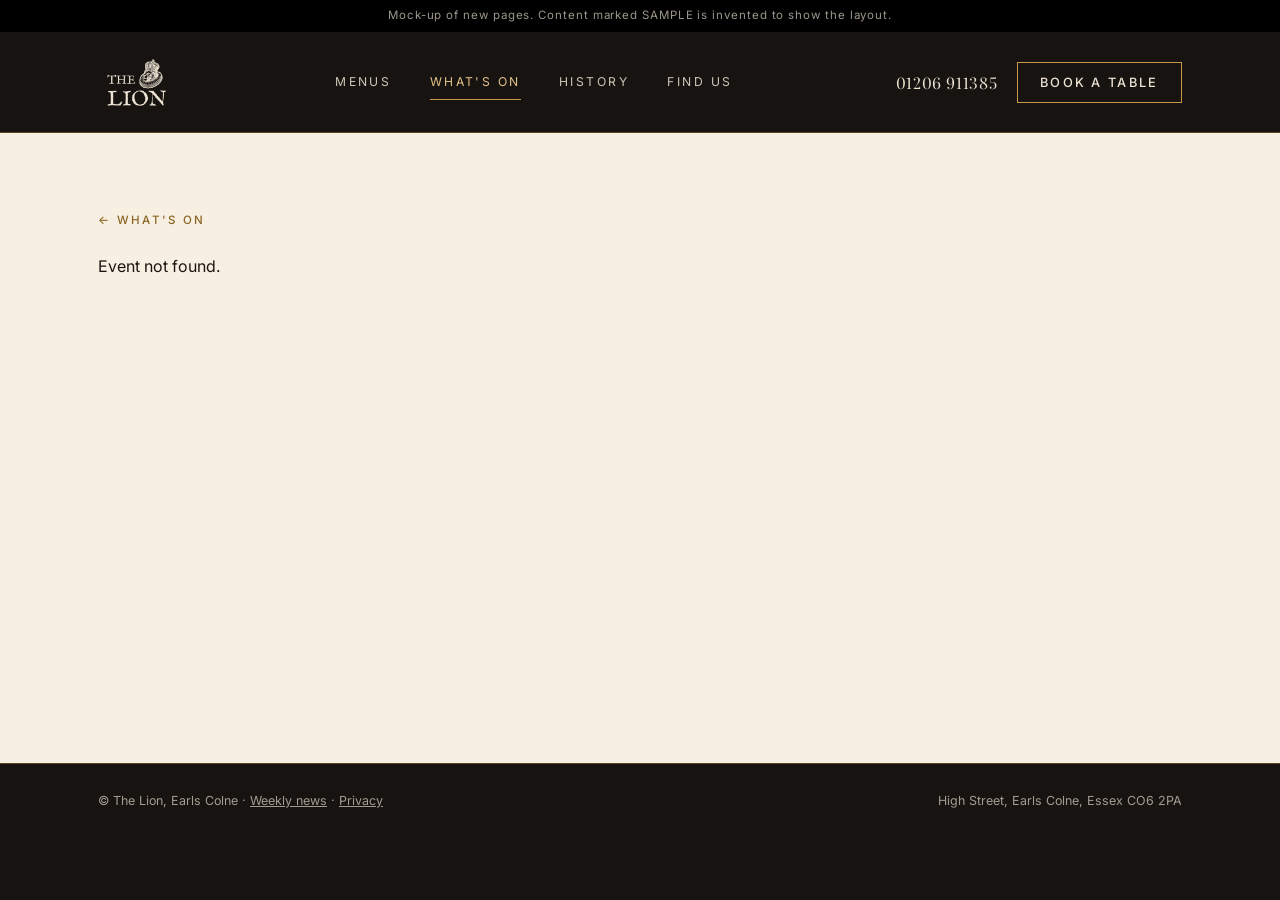
==== event.html @ a85642fd "History opens with a photo strip that bleeds into the page Co-Authored-By: Claude Sonnet 5.5 <norepl" ====
<!DOCTYPE html>
<html lang="en-GB">
<head>
<meta charset="UTF-8">
<meta name="viewport" content="width=device-width, initial-scale=1">
<meta name="robots" content="noindex, nofollow"><!-- MOCK-UP: remove when the site goes live -->
<title>Event | The Lion, Earls Colne</title>
<link rel="preconnect" href="https://fonts.googleapis.com">
<link rel="preconnect" href="https://fonts.gstatic.com" crossorigin>
<link href="https://fonts.googleapis.com/css2?family=Playfair+Display:ital,wght@0,400;0,500;1,400&family=Inter:wght@400;500&display=swap" rel="stylesheet">
<link rel="stylesheet" href="css/style.css?v=20261028122447">
<link rel="stylesheet" href="css/pages.css?v=20261028122447">
</head>
<body data-page="event">
<div class="mock">Mock-up of new pages. Content marked SAMPLE is invented to show the layout.</div>
<header id="chrome-head" data-active="events"></header>
<main class="page">
  <div class="wrap event">
    <a class="backlink" href="whats-on.html">&larr; What's on</a>
    <div id="event"></div>
  </div>
</main>
<footer id="chrome-foot"></footer>
<script src="js/data.js?v=20261028122447"></script>
<script src="js/bar.js?v=20261028122447"></script>
<script src="js/pages.js?v=20261028122447"></script>
</body>
</html>
---- css/style.css ----
:root {
  --bitumen: #171310; --oak: #221b15; --gold: #c79a4b; --gold-b: #e3c288; --bone: #ede4d4; --bone-2: #e2d7c3;
  --mute: rgba(237,228,212,.66); --line: rgba(199,154,75,.38);
  --serif: 'Playfair Display', Georgia, serif; --sans: 'Inter', system-ui, sans-serif;
  --pad: clamp(1.4rem, 5vw, 3rem); --max: 1180px;
}
*, *::before, *::after { box-sizing: border-box; margin: 0; padding: 0; }
/* Full-height numbers everywhere (Playfair defaults to old-style, where 1 looks like a capital I). !important because the `font:` shorthand elsewhere resets these. */
*, *::before, *::after { font-variant-numeric: lining-nums !important; font-feature-settings: "lnum" 1 !important; }
html { scroll-behavior: smooth; scroll-padding-top: 90px; }
body { font-family: var(--sans); background: var(--bitumen); color: var(--bone); line-height: 1.7; font-size: 1rem; -webkit-font-smoothing: antialiased; }
body.lock { overflow: hidden; }
img { max-width: 100%; display: block; }
a { color: inherit; }
button, input, select, textarea { font-family: inherit; }
.wrap { max-width: var(--max); margin: 0 auto; padding: 0 var(--pad); }
.sr-only { position: absolute; width: 1px; height: 1px; overflow: hidden; clip: rect(0,0,0,0); }
:focus-visible { outline: 2px solid var(--gold-b); outline-offset: 3px; }
h1, h2, h3 { font-family: var(--serif); font-weight: 400; line-height: 1.14; }
h2 { font-size: clamp(1.8rem, 4vw, 2.9rem); letter-spacing: -.005em; }
em { font-style: italic; color: var(--gold-b); }
.kicker { font-size: .72rem; letter-spacing: .32em; text-transform: uppercase; color: var(--gold); margin-bottom: 1.1rem; font-weight: 500; }
.kicker--dark { color: #8a6424; }
.todo { margin-top: 1rem; font-size: .74rem; color: #d98b6a; letter-spacing: .02em; }
.week .todo { color: #a5502e; }

.mock { background: #000; color: var(--mute); text-align: center; font-size: .72rem; letter-spacing: .08em; padding: .4rem var(--pad); }

/* Buttons */
.btn { display: inline-block; font: 500 .8rem var(--sans); letter-spacing: .18em; text-transform: uppercase; text-decoration: none; text-align: center; padding: 1rem 1.7rem; border: 1px solid var(--gold); cursor: pointer; transition: background .25s, color .25s; background: transparent; color: var(--bone); }
.btn--gold { background: var(--gold); color: var(--bitumen); }
.btn--gold:hover { background: var(--gold-b); border-color: var(--gold-b); }
.btn--line:hover { background: var(--gold); color: var(--bitumen); }

/* Header bar: solid, sticky, shrinks on scroll. Same on every page. */
:root { --mock-h: 27px; --bar-h: 100px; }
.bar { position: sticky; top: 0; z-index: 40; background: var(--bitumen); border-bottom: 1px solid var(--line); transition: box-shadow .3s; }
.bar.is-small { box-shadow: 0 6px 24px rgba(0,0,0,.45); }
.bar__in { display: grid; grid-template-columns: auto 1fr auto; align-items: center; gap: 1.5rem; height: var(--bar-h); transition: height .25s; }
.bar.is-small .bar__in { height: 70px; }
.bar__logo img { height: 74px; width: auto; transition: height .25s; }
.bar.is-small .bar__logo img { height: 50px; }
.bar__nav { display: flex; justify-content: center; gap: clamp(1.2rem, 3vw, 2.6rem); }
.bar__nav a { text-decoration: none; font-size: .76rem; letter-spacing: .2em; text-transform: uppercase; color: var(--bone); opacity: .85; padding: .4rem 0; border-bottom: 1px solid transparent; }
.bar__nav a:hover, .bar__nav a.on { color: var(--gold-b); opacity: 1; border-bottom-color: var(--gold); }
.bar__right { display: flex; align-items: center; gap: 1.2rem; }
.bar__tel { text-decoration: none; font: 400 1.008rem var(--serif); letter-spacing: .04em; color: var(--bone); white-space: nowrap; }
.bar__tel:hover { color: var(--gold-b); }
.bar .btn { padding: .75rem 1.4rem; }
.bar__burger { display: none; width: 46px; height: 46px; background: none; border: 1px solid var(--line); cursor: pointer; position: relative; }
.bar__burger span { position: absolute; left: 12px; right: 12px; height: 2px; background: var(--bone); transition: transform .25s, opacity .25s; }
.bar__burger span:nth-child(1) { top: 15px; } .bar__burger span:nth-child(2) { top: 22px; } .bar__burger span:nth-child(3) { top: 29px; }
.bar__burger[aria-expanded="true"] span:nth-child(1) { transform: translateY(7px) rotate(45deg); }
.bar__burger[aria-expanded="true"] span:nth-child(2) { opacity: 0; }
.bar__burger[aria-expanded="true"] span:nth-child(3) { transform: translateY(-7px) rotate(-45deg); }
.bar__drawer { display: none; border-top: 1px solid var(--line); padding: .6rem var(--pad) 1.4rem; background: var(--bitumen); }
.bar__drawer.open { display: block; }
.bar__drawer a:not(.btn) { display: block; padding: .95rem 0; border-bottom: 1px solid var(--line); text-decoration: none; font: 400 1.26rem var(--serif); }
.bar__drawer a.on { color: var(--gold-b); }
.bar__drawer .btn { display: block; margin-top: 1.1rem; }
.bar__drawer .bar__tel { display: block; padding: 1rem 0 0; text-align: center; }

/* Hero */
.hero { position: relative; min-height: max(400px, min(480px, calc(100svh - var(--mock-h) - var(--bar-h) - 190px))); display: flex; flex-direction: column; justify-content: flex-end; overflow: hidden; }
.hero__bg { position: absolute; inset: 0; background: url("../images/lion-frontage.jpg") center 38% / cover; filter: saturate(.55) brightness(.62) contrast(1.05); transform: scale(1.03); }
.hero__wash { position: absolute; inset: 0; background:
  linear-gradient(to top, rgba(11,9,7,.97) 0%, rgba(15,12,9,.75) 36%, rgba(23,19,16,.35) 62%, rgba(23,19,16,.6) 100%),
  radial-gradient(120% 90% at 50% 30%, rgba(0,0,0,0) 40%, rgba(0,0,0,.5) 100%); }
.hero__in { position: relative; width: 100%; padding-top: 3.2rem; padding-bottom: clamp(1.8rem, 4vw, 3rem); animation: settle 1.4s cubic-bezier(.22,.61,.36,1) .15s both; }
@keyframes settle { from { opacity: 0; transform: translateY(14px); } }
.status { display: inline-flex; align-items: center; gap: .6rem; font-size: .76rem; letter-spacing: .08em; color: var(--mute); margin-bottom: 2rem; border: 1px solid var(--line); padding: .4rem .9rem; }
.dot { width: 7px; height: 7px; border-radius: 50%; background: #8a7a68; }
.status.is-open .dot { background: #7fcf8b; box-shadow: 0 0 0 4px rgba(127,207,139,.2); }
.hero h1 { font-size: clamp(2.2rem, 5vw, 4.1rem); letter-spacing: -.01em; max-width: none; line-height: 1.12; }
.hero__sub { margin-top: 1.4rem; font-family: var(--serif); font-size: clamp(1.05rem, 2vw, 1.35rem); font-style: italic; color: var(--mute); }

/* Action bar (the 1-click row) */
.actions { position: relative; border-top: 1px solid var(--line); background: rgba(15,12,9,.72); backdrop-filter: blur(6px); }
.actions__in { display: grid; grid-template-columns: 1.3fr 1fr 1fr 1fr; }
.act { display: flex; flex-direction: column; justify-content: center; gap: .15rem; padding: 1.5rem 1.4rem; text-decoration: none; text-align: left; background: none; border: 0; border-left: 1px solid var(--line); color: var(--bone); font-family: inherit; cursor: pointer; transition: background .25s; }
.act:first-child { border-left: 0; padding-left: 0; }
.act__l { font-size: .66rem; letter-spacing: .3em; text-transform: uppercase; color: var(--gold); }
.act__t { font: 400 1.344rem/1.1 var(--serif); }
.act:hover { background: rgba(199,154,75,.12); }
.act.act--book { background: var(--gold); color: var(--bitumen); border-left: 0; padding-left: 1.6rem; }
.act--book .act__l { color: rgba(23,19,16,.7); }
.act--book:hover { background: var(--gold-b); }

/* Eat */
.eat { padding: clamp(4.5rem, 10vw, 8rem) 0; text-align: center; background: var(--oak); }
.eat h2 { max-width: 20ch; margin: 0 auto; }
.trio { list-style: none; display: grid; grid-template-columns: repeat(3, 1fr); gap: 0; margin: clamp(2.5rem, 6vw, 4rem) 0 2.5rem; text-align: left; }
.trio li { padding: 0 clamp(1rem, 3vw, 2.4rem); border-left: 1px solid var(--line); }
.trio li:first-child { border-left: 0; padding-left: 0; }
.num { font: italic 400 1.176rem var(--serif); color: var(--gold); }
.trio h3 { font-size: 1.9rem; margin: .4rem 0 .5rem; }
.trio p { color: var(--mute); font-size: .95rem; }
.link { background: none; border: 0; border-bottom: 1px solid var(--gold); color: var(--gold-b); font: 500 .76rem var(--sans); letter-spacing: .24em; text-transform: uppercase; padding: 0 0 .35rem; cursor: pointer; }
.link:hover { color: var(--bone); }
a.link { display: inline-block; text-decoration: none; }

/* Home page, lighter (concept B, 28 Oct 2026): a cream hero over the frontage, then full-width picture-and-text bands.
   One photo, one short line and one action per band. Keep it that way: no photo grids or galleries. */
:root { --paper: #fbf7ee; --cream: #f7f0e2; --sand: #eadfc9; --ink: #1e1513; --gold-d: #8a6424; }
.hero__bg { filter: saturate(.95) brightness(1.02); transform: none; background-position: center 30%; }
.hero__wash { background: linear-gradient(to top, rgba(247,240,226,1) 0%, rgba(247,240,226,.96) 44%, rgba(247,240,226,.75) 62%, rgba(247,240,226,0) 88%); }
.hero h1 { color: var(--ink); }
.hero h1 em { color: var(--gold-d); }
.hero .kicker { color: var(--gold-d); }
.hero__sub { color: #5d5046; }
.hero .status { color: var(--ink); border-color: rgba(30,21,19,.3); background: rgba(251,247,238,.7); }
.actions { background: var(--paper); border-top: 1px solid rgba(30,21,19,.15); backdrop-filter: none; }
.act { color: var(--ink); border-left-color: rgba(30,21,19,.15); }
.act__l { color: var(--gold-d); }
.act:hover { background: rgba(181,131,52,.12); }
.act.act--book { background: var(--bitumen); color: #f3ead8; }
.act--book .act__l { color: var(--gold-b); }
.act--book:hover { background: #2b2118; }

.bands { background: var(--cream); color: var(--ink); }
.band { display: grid; grid-template-columns: 1fr 1fr; min-height: 460px; }
.band:nth-child(even) .ph { order: 2; }
.band__txt { display: flex; flex-direction: column; align-items: flex-start; justify-content: center; padding: clamp(2.4rem, 6vw, 5rem) clamp(1.4rem, 6vw, 5.5rem); background: var(--paper); }
.band:nth-child(even) .band__txt { background: var(--sand); }
.band__txt h2 { margin-bottom: 1rem; }
.band__txt > p:not(.kicker):not(.todo) { color: #5d5046; max-width: 30rem; margin-bottom: 1.6rem; }
.band .kicker--dark { color: var(--gold-d); }
.link--dark { color: var(--gold-d); border-bottom-color: var(--gold-d); }
.link--dark:hover { color: var(--ink); }
.band .week__list { width: 100%; margin: .4rem 0 1.6rem; border-top-color: rgba(30,21,19,.25); }
.band .week__list li { grid-template-columns: 6.8rem 1fr auto; padding: .85rem 0; border-bottom-color: rgba(30,21,19,.25); }
.band .week .todo, .band .todo { color: #a5502e; }

/* Photo slots: warm placeholders until Craig's own photos arrive. Swap a slot for a real image with the class .ph--img and a background-image. */
.ph { position: relative; overflow: hidden; background: var(--bg, #b9895a); min-height: 320px; display: flex; align-items: flex-end; color: #fff; background-size: cover; background-position: center; }
.ph::before { content: ""; position: absolute; inset: 0; background: radial-gradient(circle at 30% 25%, rgba(255,240,205,.55), transparent 55%), radial-gradient(circle at 78% 80%, rgba(0,0,0,.35), transparent 60%); }
.ph::after { content: ""; position: absolute; inset: 0; background: linear-gradient(180deg, transparent 50%, rgba(20,12,8,.55)); }
.ph span { position: relative; z-index: 1; padding: 1rem 1.2rem; font: italic 400 1rem var(--serif); }
.ph span b { display: block; font: 500 .6rem var(--sans); letter-spacing: .22em; text-transform: uppercase; opacity: .85; margin-bottom: .15rem; }
.ph--oven { --bg: #b4501f; } .ph--roast { --bg: #8a5a34; } .ph--night { --bg: #5a3a5c; }
.ph--img::before, .ph--img::after, .ph--img span { display: none; }

/* History */
.history { padding: clamp(4.5rem, 10vw, 8rem) 0; text-align: center; background: var(--paper); color: var(--ink); }
.history .kicker { color: var(--gold-d); }
.history .trio li { border-left-color: rgba(30,21,19,.2); }
.history .trio p { color: #5d5046; }
.history .num { color: var(--gold-d); }
.history__lead { max-width: 38rem; margin: 1.4rem auto 0; font: italic 400 clamp(1.092rem, 2.18vw, 1.428rem)/1.4 var(--serif); color: var(--ink); }
.history .trio { margin-bottom: 2rem; }
.history .num { font-size: 1.15rem; }
.history__src { font-size: .78rem; color: #5d5046; }
.history__src a { color: var(--gold-d); text-underline-offset: 4px; }
.history .todo { color: #a5502e; }

/* Week (bone) */
.week { background: var(--bone); color: var(--bitumen); padding: clamp(4.5rem, 10vw, 8rem) 0; }
.week__in { display: grid; grid-template-columns: .9fr 1.3fr; gap: clamp(2rem, 6vw, 5rem); align-items: start; }
.week__list { list-style: none; border-top: 1px solid rgba(23,19,16,.25); }
.week__list li { display: grid; grid-template-columns: 8.5rem 1fr auto; gap: 1rem; align-items: baseline; padding: 1.15rem 0; border-bottom: 1px solid rgba(23,19,16,.25); }
.wk__d { font-size: .7rem; letter-spacing: .26em; text-transform: uppercase; color: #8a6424; font-weight: 500; }
.week__list strong { font: 400 1.428rem/1.1 var(--serif); }
.wk__n { font-size: .88rem; color: rgba(23,19,16,.65); text-align: right; }

/* Join */

/* Find */
.find { padding: clamp(4.5rem, 10vw, 7.5rem) 0; background: var(--oak); }
.find__in { display: grid; grid-template-columns: 1fr 1.2fr; gap: clamp(2rem, 6vw, 5rem); }
address { font-style: normal; color: var(--mute); margin: 1rem 0 .4rem; }
.phone { font: 400 1.68rem var(--serif); text-decoration: none; color: var(--gold-b); }
.find__links { margin: .6rem 0 2rem; font-size: .85rem; color: var(--mute); }
.find__links a { color: var(--bone); text-underline-offset: 4px; }
.find__h { font-size: 1.6rem; margin-bottom: 1rem; }
.hours { width: 100%; border-collapse: collapse; }
.hours th, .hours td { text-align: left; padding: .7rem 0; border-bottom: 1px solid var(--line); font-size: .92rem; font-weight: 400; vertical-align: top; }
.hours th { width: 7.5rem; font: 400 1.05rem var(--serif); }
.hours td:nth-child(2) { white-space: nowrap; padding-right: 1rem; }
.hours td:last-child { color: var(--mute); }

.foot { padding: 1.6rem 0; font-size: .78rem; color: var(--mute); border-top: 1px solid var(--line); }
.foot__in { display: flex; justify-content: space-between; gap: 1rem; flex-wrap: wrap; }

/* Menu panel */
.panel { position: fixed; inset: 0; z-index: 50; background: rgba(8,6,4,.78); display: flex; align-items: flex-end; justify-content: center; }
.panel[hidden] { display: none; }
.panel__box { position: relative; width: min(660px, 100%); max-height: 90vh; overflow-y: auto; background: var(--bone); color: var(--bitumen); padding: 2.4rem var(--pad) 2.4rem; animation: up .3s ease-out; }
@keyframes up { from { transform: translateY(40px); opacity: 0; } }
.panel__x { position: absolute; top: .7rem; right: 1rem; width: 44px; height: 44px; font-size: 2rem; line-height: 1; background: none; border: 0; cursor: pointer; color: var(--bitumen); }
.panel .todo { color: #a5502e; }
.panel h3 { font: italic 400 1.26rem var(--serif); margin: 2rem 0 .3rem; padding-bottom: .4rem; border-bottom: 1px solid rgba(23,19,16,.3); color: #8a6424; }
.mast { text-align: center; padding-top: .6rem; }
.mast__the { font: 500 0.672rem var(--serif); letter-spacing: .4em; text-indent: .4em; text-transform: uppercase; }
.mast__lion { font: 500 clamp(2.856rem, 10.92vw, 3.864rem)/.9 var(--serif); letter-spacing: .05em; text-indent: .05em; text-transform: uppercase; }
.mast__rule { display: flex; align-items: center; justify-content: center; gap: .7rem; max-width: 270px; margin: .7rem auto 1rem; font-size: 1rem; line-height: 1; }
.mast__rule::before, .mast__rule::after { content: ""; flex: 1; height: 1px; background: var(--bitumen); }
.mast__box { display: inline-block; border: 1px solid var(--bitumen); padding: .5rem 1.7rem; font: 500 .68rem var(--sans); letter-spacing: .3em; text-indent: .3em; text-transform: uppercase; }
.panel .menu h3 { display: flex; align-items: center; gap: 1rem; font: 500 0.882rem var(--serif); letter-spacing: .3em; text-transform: uppercase; color: var(--bitumen); border: 0; padding: 0; margin: 1.8rem 0 .4rem; }
.panel .menu h3::before, .panel .menu h3::after { content: ""; flex: 1; height: 1px; background: rgba(23,19,16,.3); }
.panel .menu .menu__title { display: block; text-align: center; font: 500 1.344rem var(--serif); letter-spacing: .08em; margin: 1.8rem 0 .2rem; }
.panel .menu .menu__title::before, .panel .menu .menu__title::after { display: none; }
.menu__sub, .menu__intro, .menu__note { text-align: center; }
.tabs { display: flex; justify-content: center; gap: .5rem; flex-wrap: wrap; margin: 1.4rem 0 .2rem; }
.tab { background: none; border: 1px solid rgba(23,19,16,.35); color: var(--bitumen); font: 500 .74rem var(--sans); letter-spacing: .16em; text-transform: uppercase; padding: .6rem 1rem; cursor: pointer; }
.tab.on { background: var(--bitumen); color: var(--bone); border-color: var(--bitumen); }
.tab--now::after { content: ""; display: inline-block; width: 6px; height: 6px; margin-left: .5rem; border-radius: 50%; background: #3f9a52; vertical-align: middle; }
.tabs { flex-wrap: nowrap; overflow-x: auto; justify-content: flex-start; scrollbar-width: none; }
.tabs::-webkit-scrollbar { display: none; }
.tab { flex: none; }
@media (min-width: 560px) { .tabs { justify-content: center; } }
.menu__hint { text-align: center; font-size: .72rem; letter-spacing: .06em; color: rgba(23,19,16,.5); margin-top: .5rem; }
.menu__acts { display: flex; align-items: center; justify-content: center; gap: 1.2rem; flex-wrap: wrap; margin-top: 1.1rem; }
.btn--sm { padding: .65rem 1.1rem; font-size: .7rem; }
.panel .menu__acts .btn--line { color: var(--bitumen); border-color: #8a6424; }
.panel .menu__acts .btn--line:hover { background: var(--bitumen); color: var(--bone); border-color: var(--bitumen); }
.menu__full { font: 500 .7rem var(--sans); letter-spacing: .2em; text-transform: uppercase; color: #8a6424; text-underline-offset: 4px; }
.menu__jump { display: flex; gap: .4rem; flex-wrap: wrap; justify-content: center; margin-top: 1.1rem; }
.menu__jump button { background: none; border: 0; border-bottom: 1px solid rgba(138,100,36,.5); color: #8a6424; font: 500 .68rem var(--sans); letter-spacing: .16em; text-transform: uppercase; padding: .2rem .3rem; margin: 0 .3rem; cursor: pointer; }
.menu__jump button:hover { color: var(--bitumen); }
.menu[hidden] { display: none; }
.menu__note { font: italic 400 .95rem/1.5 var(--serif); color: rgba(23,19,16,.78); margin: .7rem 0 .3rem; }
.menu__foot { margin-top: 1.6rem; font-size: .74rem; letter-spacing: .06em; color: rgba(23,19,16,.55); }
.menu__sub, .menu__intro { font: italic 400 1.05rem/1.5 var(--serif); color: rgba(23,19,16,.78); margin-top: .8rem; }
.dish { display: flex; justify-content: space-between; gap: 1rem; padding: .7rem 0 .1rem; }
.dish strong { display: block; font: 500 1.05rem/1.2 var(--serif); }
.dish__d { display: block; font-size: .86rem; color: rgba(23,19,16,.62); }
.dish__label { display: block; font: 500 .66rem var(--sans); font-style: normal; letter-spacing: .2em; text-transform: uppercase; color: #8a6424; }
.dish__tag { display: inline-block; margin-left: .5rem; font: 500 .62rem var(--sans); letter-spacing: .12em; text-transform: uppercase; border: 1px solid rgba(23,19,16,.4); padding: .05rem .4rem; vertical-align: middle; }
.dish__p { font: 500 1.008rem var(--serif); white-space: nowrap; }
.offer { margin-top: 2rem; border: 1px solid var(--bitumen); padding: 1.1rem; text-align: center; }
.offer__t { display: block; font: 500 .66rem var(--sans); letter-spacing: .24em; text-transform: uppercase; color: #8a6424; }
.offer strong { display: block; font: 400 1.344rem var(--serif); margin: .2rem 0; }
.offer__d { font-style: italic; color: rgba(23,19,16,.65); }
.panel__note { margin: 2rem 0 1.4rem; font-size: .78rem; color: rgba(23,19,16,.6); }
.panel .btn--gold { width: 100%; }

.sticky { display: none; }

@media (max-width: 880px) {
  :root { --bar-h: 64px; }
  .bar__in { grid-template-columns: 1fr auto; height: var(--bar-h); gap: .5rem; }
  .bar.is-small .bar__in { height: var(--bar-h); }
  .bar__logo img, .bar.is-small .bar__logo img { height: 46px; }
  .bar__nav, .bar__right { display: none; }
  .bar__burger { display: block; }
  .hero h1 { font-size: clamp(1.9rem, 8vw, 2.5rem); }
  .hero__in { padding-top: 1.6rem; padding-bottom: 1.4rem; }
  .hero__sub { margin-top: .8rem; font-size: 1.1rem; }
  .status { margin-bottom: 1rem; font-size: .7rem; }
  .kicker { margin-bottom: .7rem; }
  .mock { font-size: .66rem; }
  .actions__in { grid-template-columns: repeat(3, 1fr); padding: 0; }
  .act { padding: 1rem .9rem; }
  .act:first-child, .act--book { grid-column: 1 / -1; border-left: 0; padding: 1rem var(--pad); }
  .act--book { flex-direction: row; justify-content: space-between; align-items: center; }
  .act:not(.act--book):nth-child(2) { border-left: 0; }
  .act__t { font-size: 1.3rem; }
  .act:not(.act--book) .act__l { font-size: .58rem; letter-spacing: .22em; }
  .actions__in { padding: 0; max-width: none; }
  .actions .wrap { padding: 0; }
  .trio { grid-template-columns: 1fr; gap: 2rem; }
  .trio li, .trio li:first-child { border-left: 0; padding: 0 0 0 0; border-top: 1px solid var(--line); padding-top: 1.4rem; }
  .week__in, .find__in { grid-template-columns: 1fr; }
  .band { grid-template-columns: 1fr; min-height: 0; }
  .band:nth-child(even) .ph { order: 0; }
  .ph { min-height: 240px; }
  .band .week__list li { grid-template-columns: 1fr auto; }
  .week__list li { grid-template-columns: 1fr auto; row-gap: .1rem; }
  .wk__d { grid-column: 1 / -1; }
  body { padding-bottom: 74px; }
  .sticky { display: grid; grid-template-columns: 1.3fr 1fr; gap: .6rem; position: fixed; left: 0; right: 0; bottom: 0; z-index: 30; padding: .7rem var(--pad); background: rgba(23,19,16,.97); border-top: 1px solid var(--line); transform: translateY(110%); transition: transform .25s; }
  .sticky.show { transform: none; }
  .sticky .btn { padding: .85rem .5rem; }
}
@media (prefers-reduced-motion: reduce) { * { animation: none !important; transition: none !important; scroll-behavior: auto !important; } }

/* "What's on next": the next one or two events as big posters on sand, straight under the buttons row (concept B, 28 Oct 2026).
   Max two posters on purpose: a pointer to the next nights, not a gallery. */
.soon { background: var(--sand); color: var(--ink); padding: clamp(2.2rem, 5vw, 3.6rem) 0; text-align: center; }
.soon[hidden] { display: none; }
.soon h2 { font: 400 clamp(1.8rem, 3.4vw, 2.6rem)/1.1 var(--serif); margin-bottom: .3rem; }
.soon__sub { color: #5d5046; margin-bottom: 1.8rem; }
.soon__grid { display: grid; grid-template-columns: 1fr 1fr; gap: clamp(1.2rem, 3vw, 2.4rem); max-width: 980px; margin: 0 auto; }
.soon__grid--1 { grid-template-columns: minmax(0, 480px); justify-content: center; }
.soon__card { display: block; text-decoration: none; color: inherit; }
.soon__pic { position: relative; box-shadow: 0 14px 34px rgba(30,21,19,.3); transition: transform .25s, box-shadow .25s; }
.soon__card:hover .soon__pic { transform: translateY(-5px); box-shadow: 0 20px 44px rgba(30,21,19,.35); }
.soon__pic img, .soon__noimg { width: 100%; aspect-ratio: 1 / 1; object-fit: cover; display: block; }
.soon__noimg { display: flex; align-items: center; justify-content: center; text-align: center; padding: 1.4rem; background: radial-gradient(90% 80% at 50% 35%, rgba(199,154,75,.3), transparent 70%), #1b1511; color: var(--bone); font: 500 clamp(1.5rem, 3vw, 2.2rem)/1.15 var(--serif); }
.soon__chip { position: absolute; top: 12px; left: 12px; background: #3f9a52; color: #fff; font: 500 .62rem var(--sans); letter-spacing: .14em; text-transform: uppercase; padding: .22rem .6rem; }
.soon__when { display: block; margin-top: 1rem; font: 500 .7rem var(--sans); letter-spacing: .2em; text-transform: uppercase; color: var(--gold-d); }
.soon__card h3 { font: 500 1.6rem/1.1 var(--serif); margin: .3rem 0 .4rem; }
.soon__more { font: 500 .68rem var(--sans); letter-spacing: .18em; text-transform: uppercase; color: var(--gold-d); border-bottom: 1px solid var(--gold-d); }
.soon__all { display: inline-block; margin-top: 1.8rem; font: 500 .7rem var(--sans); letter-spacing: .2em; text-transform: uppercase; color: var(--gold-d); text-underline-offset: 4px; }
@media (max-width: 880px) {
  .soon__grid, .soon__grid--1 { grid-template-columns: minmax(0, 420px); justify-content: center; gap: 1.8rem; }
  .soon__card h3 { font-size: 1.4rem; }
}



/* Today's row in the opening hours */
.hours tr.is-today { background: rgba(199,154,75,.14); }
.hours tr.is-today th, .hours tr.is-today td { color: var(--bone); border-bottom-color: rgba(199,154,75,.5); }
.hours tr.is-today th { padding-left: .6rem; }
.hours tr.is-today td:last-child { padding-right: .6rem; }
.hours__today { display: inline-block; margin-left: .6rem; font: 500 .56rem var(--sans); letter-spacing: .16em; text-transform: uppercase; background: var(--gold); color: var(--bitumen); padding: .14rem .45rem; vertical-align: middle; }
.soon__card h3 { text-decoration: underline; text-decoration-color: transparent; text-underline-offset: 5px; transition: text-decoration-color .2s; }
.soon__card:hover h3 { text-decoration-color: var(--gold-d); }

/* Newsletter sign-up as an "admit one" style ticket on deep red (sign-up concept 4, 28 Oct 2026). The stub says "First to know".
   The crest is cut from the Lion's logo, wording removed. */
.join { padding: clamp(3rem, 7vw, 5rem) 0; background: radial-gradient(90% 120% at 50% 0%, #7a2a1f, #3d130d 70%); }
.ticket { display: grid; grid-template-columns: 190px 1fr; max-width: 860px; margin: 0 auto; background: var(--bone); color: var(--ink); text-align: left; filter: drop-shadow(0 18px 30px rgba(0,0,0,.45));
  -webkit-mask: radial-gradient(circle 16px at 0 50%, transparent 98%, #000) left / 51% 100% no-repeat, radial-gradient(circle 16px at 100% 50%, transparent 98%, #000) right / 51% 100% no-repeat;
  mask: radial-gradient(circle 16px at 0 50%, transparent 98%, #000) left / 51% 100% no-repeat, radial-gradient(circle 16px at 100% 50%, transparent 98%, #000) right / 51% 100% no-repeat; }
.ticket__stub { border-right: 2px dashed rgba(30,21,19,.35); padding: 1.6rem 1rem; text-align: center; display: flex; flex-direction: column; align-items: center; justify-content: center; gap: .8rem; background: var(--bone-2); }
.ticket__stub img { height: 96px; width: auto; mix-blend-mode: multiply; }
.ticket__stub b { font: 500 .6rem var(--sans); letter-spacing: .28em; text-transform: uppercase; color: var(--gold-d); }
.ticket__stub span { font: 400 1.5rem/1.05 var(--serif); }
.ticket__main { padding: clamp(1.6rem, 4vw, 2.6rem); }
.ticket__main .kicker { margin-bottom: .6rem; }
.ticket__main h2 { font-size: clamp(1.6rem, 3vw, 2.3rem); }
.ticket__main > p:not(.kicker) { margin-top: .7rem; color: #5d5046; }
.join__form { display: flex; flex-wrap: wrap; gap: .8rem; margin-top: 1.3rem; }
.join__form input { flex: 1 1 220px; max-width: 340px; padding: 1rem 1.2rem; background: #fff; border: 1px solid rgba(30,21,19,.35); color: var(--ink); font: 1rem var(--sans); }
.join__form input::placeholder { color: rgba(30,21,19,.5); }
.join .btn--gold { background: #8c3b2a; border-color: #8c3b2a; color: #fff; }
.join .btn--gold:hover { background: #a24632; border-color: #a24632; }
.join__ok { flex-basis: 100%; color: #2d5a36; margin: 0; }
.join__fine { text-align: center; margin-top: 1.4rem; font-size: .78rem; color: rgba(243,234,216,.75); }
.join__fine a { color: inherit; text-underline-offset: 3px; }
@media (max-width: 880px) {
  .ticket { grid-template-columns: 1fr; -webkit-mask: none; mask: none; }
  .ticket__stub { border-right: 0; border-bottom: 2px dashed rgba(30,21,19,.35); flex-direction: row; justify-content: center; padding: 1rem; }
  .ticket__stub img { height: 64px; }
  .ticket__stub b { display: none; }
  .ticket__stub span { font-size: 1.4rem; }
}

/* "Our history" opens with a wide photo of the building that melts into the cream above and below (28 Oct 2026, Kev's choice B with a soft bleed).
   The photo is only a Street View grab for now: swap images/lion-frontage.jpg or the .strip__bg url for a proper shot of the timbers. */
.history--photo { padding-top: clamp(1.4rem, 3vw, 2.4rem); }
.strip { position: relative; min-height: clamp(280px, 38vw, 380px); display: flex; align-items: center; margin-bottom: clamp(1.6rem, 4vw, 3rem); text-align: left; }
.strip__bg { position: absolute; inset: 0; background: #2b2118 url("../images/lion-frontage.jpg") center 42% / cover;
  -webkit-mask-image: linear-gradient(to bottom, transparent 0, #000 24%, #000 68%, transparent 100%);
  mask-image: linear-gradient(to bottom, transparent 0, #000 24%, #000 68%, transparent 100%); }
.strip__bg::after { content: ""; position: absolute; inset: 0; background: linear-gradient(90deg, rgba(23,19,16,.88), rgba(23,19,16,.4) 68%, rgba(23,19,16,.12)); }
.strip__in { position: relative; width: 100%; padding-top: 1rem; }
.strip .kicker { color: var(--gold-b); }
.strip h2 { color: #f3ead8; font-size: clamp(2rem, 4.4vw, 3.4rem); line-height: 1.08; max-width: 14ch; }
.strip__tag { margin-top: .8rem; font: italic 1.05rem var(--serif); color: rgba(243,234,216,.88); }
.history--photo .history__lead { margin-top: 0; }
@media (max-width: 880px) { .strip { min-height: 260px; } }
---- css/pages.css ----
/* Inner pages (menus, menu, what's on, event). Builds on style.css tokens. */
.btn--ghost { background: transparent; border: 1px solid rgba(237,228,212,.35); color: var(--bone); }
.btn--ghost:hover { border-color: var(--gold); color: var(--gold-b); }
.btn.is-off { opacity: .45; cursor: default; pointer-events: none; }
.acts { display: flex; flex-wrap: wrap; gap: .7rem; margin-top: 1.6rem; }

.page { padding: clamp(2.5rem, 6vw, 4.5rem) 0 clamp(3.5rem, 8vw, 6rem); min-height: 70vh; }
.page > .wrap > h1, .page h1.title { font-size: clamp(2rem, 5vw, 3.4rem); margin-bottom: .5rem; }
.lede { max-width: 38rem; color: var(--mute); font: italic 400 1.134rem/1.45 var(--serif); margin-bottom: 1.8rem; }

/* Chips */
.chips { display: flex; flex-wrap: wrap; gap: .5rem; margin: 1.4rem 0 1.8rem; }
.chip { background: none; border: 1px solid var(--line); color: var(--bone); font: 500 .72rem var(--sans); letter-spacing: .16em; text-transform: uppercase; padding: .6rem 1rem; cursor: pointer; transition: background .2s, color .2s; }
.chip:hover { border-color: var(--gold); }
.chip.on { background: var(--gold); color: var(--bitumen); border-color: var(--gold); }
.chips--dark { margin: 0; }
.chips--dark .chip { color: var(--bitumen); border-color: rgba(23,19,16,.35); padding: .45rem .8rem; }
.chips--dark .chip.on { background: var(--bitumen); color: var(--bone); border-color: var(--bitumen); }

/* Tags and badges */
.tag { display: inline-block; font: 500 .62rem var(--sans); letter-spacing: .18em; text-transform: uppercase; padding: .22rem .6rem; border: 1px solid var(--line); color: var(--mute); }
.tag--themed { border-color: var(--gold); color: var(--gold-b); }
.tag--special { border-color: #b57a62; color: #e0a48a; }
.tag--sample { border-color: #d98b6a; color: #d98b6a; }
.badge { display: inline-block; font: 500 .62rem var(--sans); letter-spacing: .16em; text-transform: uppercase; padding: .24rem .6rem; }
.badge--now { background: #2d5a36; color: #cfeed6; }
.badge--new { background: var(--gold); color: var(--bitumen); }

/* Menu picker */
.cards { display: grid; grid-template-columns: repeat(auto-fill, minmax(290px, 1fr)); gap: 1.1rem; }
.mcard { display: flex; flex-direction: column; gap: .5rem; text-decoration: none; padding: 1.5rem; border: 1px solid var(--line); background: rgba(237,228,212,.03); transition: border-color .2s, transform .2s, background .2s; }
.mcard:hover { border-color: var(--gold); transform: translateY(-3px); background: rgba(237,228,212,.06); }
.mcard__top { display: flex; flex-wrap: wrap; gap: .4rem; align-items: center; }
.mcard__t { font: 400 1.68rem/1.05 var(--serif); margin-top: .5rem; }
.mcard__b { color: var(--mute); font-size: .95rem; }
.mcard__s { font: 500 .72rem var(--sans); letter-spacing: .12em; text-transform: uppercase; color: var(--gold); margin-top: auto; padding-top: .8rem; }
.mcard__go { font: 500 .72rem var(--sans); letter-spacing: .2em; text-transform: uppercase; color: var(--gold-b); border-bottom: 1px solid var(--gold); align-self: flex-start; padding-bottom: .2rem; }

/* Single menu */
.backlink { display: inline-block; margin-bottom: 1.6rem; font: 500 .72rem var(--sans); letter-spacing: .2em; text-transform: uppercase; color: var(--gold-b); text-decoration: none; }
.mhead { margin-bottom: 1.4rem; }
.mhead h1 { margin: .8rem 0 .3rem; }
.mhead__s { color: var(--gold); font: 500 .76rem var(--sans); letter-spacing: .16em; text-transform: uppercase; }
.evlink { display: flex; flex-wrap: wrap; align-items: baseline; gap: .4rem 1rem; padding: 1rem 1.2rem; border: 1px solid var(--gold); text-decoration: none; margin-bottom: 1.4rem; }
.evlink span { color: var(--mute); font-size: .85rem; }
.evlink strong { font: 400 1.176rem var(--serif); }
.evlink em { margin-left: auto; font: 500 .7rem var(--sans); letter-spacing: .18em; text-transform: uppercase; color: var(--gold-b); }
.paper { background: var(--bone); color: var(--bitumen); padding: clamp(1.4rem, 4vw, 2.6rem); max-width: 760px; }
.paper__bar { display: flex; flex-wrap: wrap; align-items: center; gap: .8rem 1rem; padding-bottom: 1rem; border-bottom: 1px solid rgba(23,19,16,.2); }
.paper__lab { font: 500 .68rem var(--sans); letter-spacing: .2em; text-transform: uppercase; color: rgba(23,19,16,.6); }
.paper .btn--ghost { color: var(--bitumen); border-color: rgba(23,19,16,.4); margin-left: auto; }
.paper h3 { display: flex; align-items: center; gap: 1rem; font: 500 0.882rem var(--serif); letter-spacing: .3em; text-transform: uppercase; margin: 1.8rem 0 .4rem; }
.paper h3::before, .paper h3::after { content: ""; flex: 1; height: 1px; background: rgba(23,19,16,.3); }
.paper .dish__tag { border-color: rgba(23,19,16,.4); }
.paper .dish__p { color: var(--bitumen); }
.paper .menu__note { color: rgba(23,19,16,.7); }
.paper .todo { color: #a5502e; }
.menu__foot--page { max-width: 760px; margin-top: 1.2rem; color: var(--mute); }

/* What's on */
.feature { display: grid; grid-template-columns: 1.1fr 1fr; gap: clamp(1.4rem, 4vw, 3rem); align-items: center; padding: clamp(1rem, 3vw, 1.6rem); border: 1px solid var(--line); margin: 1.6rem 0 2.2rem; }
.feature .poster--big { aspect-ratio: 4 / 3; }
.feature h2 { font-size: clamp(1.8rem, 3.6vw, 2.6rem); margin: .2rem 0 .6rem; }
.feature__m { font: 500 .78rem var(--sans); letter-spacing: .14em; text-transform: uppercase; color: var(--gold); margin-bottom: .8rem; }
.feature .tag { margin-top: 1rem; }
.weekly { display: grid; grid-template-columns: repeat(auto-fit, minmax(240px, 1fr)); gap: .8rem; margin-bottom: .6rem; }
.wk { display: flex; flex-direction: column; gap: .15rem; text-decoration: none; padding: 1rem 1.2rem; border: 1px solid var(--line); }
.wk:hover { border-color: var(--gold); }
.wk span { font: 500 .66rem var(--sans); letter-spacing: .22em; text-transform: uppercase; color: var(--gold); }
.wk strong { font: 400 1.26rem var(--serif); }
.wk em { color: var(--mute); font-size: .9rem; font-style: normal; }
.gh { font: 400 1.092rem var(--serif); letter-spacing: .26em; text-transform: uppercase; color: var(--gold-b); margin: 2.2rem 0 .8rem; padding-bottom: .5rem; border-bottom: 1px solid var(--line); }
.ev { display: grid; grid-template-columns: 76px 1fr auto; gap: 1.2rem; align-items: start; padding: 1.2rem 0; border-bottom: 1px solid var(--line); }
.ev--themed { background: rgba(199,154,75,.06); padding-left: 1rem; padding-right: 1rem; margin: 0 -1rem; border-bottom-color: rgba(199,154,75,.3); }
.ev__d { text-align: center; border: 1px solid var(--line); padding: .5rem 0; line-height: 1.1; }
.ev__d span { display: block; font: 500 .62rem var(--sans); letter-spacing: .18em; text-transform: uppercase; color: var(--gold); }
.ev__d strong { display: block; font: 400 1.68rem var(--serif); }
.ev__m h4 { font: 400 1.428rem/1.1 var(--serif); margin: .4rem 0 .2rem; }
.ev__t { color: var(--gold); font: 500 .74rem var(--sans); letter-spacing: .1em; text-transform: uppercase; }
.ev__b { color: var(--mute); font-size: .92rem; margin-top: .4rem; max-width: 36rem; }
.ev__a { display: flex; flex-direction: column; gap: .5rem; }
.ev__a .btn { padding: .55rem 1.1rem; }

/* Posters (CSS stand-ins until real artwork exists) */
.poster { position: relative; display: flex; flex-direction: column; align-items: center; justify-content: center; text-align: center; gap: .5rem; aspect-ratio: 4 / 3; padding: 1.2rem; border: 1px solid var(--line); background: radial-gradient(90% 80% at 50% 35%, rgba(199,154,75,.28), transparent 70%), #12100d; overflow: hidden; }
.poster::before { content: ""; position: absolute; inset: 10px; border: 1px solid rgba(237,228,212,.25); pointer-events: none; }
.poster--big { aspect-ratio: 16 / 9; }
.poster__d { font: 500 .78rem var(--sans); letter-spacing: .34em; text-transform: uppercase; color: var(--gold-b); }
.poster__t { font: 500 clamp(1.26rem, 2.86vw, 2.52rem)/1.05 var(--serif); max-width: 100%; overflow-wrap: anywhere; letter-spacing: .06em; text-transform: uppercase; }
.poster__m { font: italic 400 1.008rem var(--serif); color: var(--mute); }
.poster--halloween { background: radial-gradient(90% 80% at 50% 30%, rgba(222,116,40,.45), transparent 70%), #130d08; }
.poster--bonfire { background: radial-gradient(90% 80% at 50% 90%, rgba(201,67,44,.5), transparent 70%), #130b09; }
.poster--circus { background: radial-gradient(90% 80% at 50% 30%, rgba(170,30,40,.5), transparent 70%), repeating-linear-gradient(90deg, #170b0c 0 44px, #1f0d0f 44px 88px); }
.poster--disco { background: radial-gradient(90% 80% at 50% 40%, rgba(120,60,190,.5), transparent 70%), #0e0a14; }
.poster--wreath { background: radial-gradient(90% 80% at 50% 40%, rgba(60,120,70,.45), transparent 70%), #0b110c; }
.poster--poker { background: radial-gradient(90% 80% at 50% 40%, rgba(30,110,70,.5), transparent 70%), #08110c; }
.poster--tapas { background: radial-gradient(90% 80% at 50% 90%, rgba(214,160,60,.4), transparent 70%), #130f08; }
.poster--pizza { background: radial-gradient(90% 80% at 50% 35%, rgba(192,57,43,.4), transparent 70%), #130d0b; }

/* Event page */
.event .poster { margin-bottom: 1.4rem; }
.einfo { display: grid; grid-template-columns: repeat(3, 1fr); border: 1px solid var(--line); margin-bottom: 1.6rem; }
.einfo > div { padding: 1rem 1.2rem; border-left: 1px solid var(--line); }
.einfo > div:first-child { border-left: 0; }
.einfo span { display: block; font: 500 .62rem var(--sans); letter-spacing: .22em; text-transform: uppercase; color: var(--gold); }
.einfo strong { font: 400 1.092rem/1.2 var(--serif); }
.ebody { max-width: 40rem; }
.ebody__lead { font: italic 400 1.26rem/1.4 var(--serif); margin: .3rem 0 1rem; }
.tick { list-style: none; margin: 1rem 0; }
.tick li { padding: .45rem 0 .45rem 1.6rem; position: relative; border-bottom: 1px solid var(--line); }
.tick li::before { content: "\25C6"; position: absolute; left: 0; color: var(--gold); font-size: .6rem; top: .8rem; }
.emenu { max-width: 40rem; margin-top: 2.6rem; }
.emenu .dish__d { color: var(--mute); }
.emenu .dish__p { color: var(--gold-b); }
.emenu .dish { border-bottom: 1px solid var(--line); padding: .8rem 0; }
.emenu__go { margin-top: 1.4rem; }

@media (max-width: 760px) {
  .feature { grid-template-columns: 1fr; }
  .ev { grid-template-columns: 62px 1fr; }
  .ev__a { grid-column: 2; flex-direction: row; }
  .ev--themed { margin: 0 -.4rem; padding-left: .4rem; padding-right: .4rem; }
  .einfo { grid-template-columns: 1fr; }
  .einfo > div { border-left: 0; border-top: 1px solid var(--line); }
  .einfo > div:first-child { border-top: 0; }
  .paper .btn--ghost { margin-left: 0; }
}

/* Light theme for the inner pages (28 Oct 2026), to match the lighter home page. The dark rules above were written
   with the colour variables, so re-pointing the variables inside .page turns the whole page light. Posters stay dark. */
.page { --bone: #1e1513; --mute: #5d5046; --line: rgba(30,21,19,.2); --gold: #8a6424; --gold-b: #8a6424;
  background: var(--cream); color: var(--ink); }
.page .poster, .page .feature .poster { --bone: #ede4d4; --mute: rgba(237,228,212,.7); --gold: #c79a4b; --gold-b: #e3c288; --line: rgba(199,154,75,.38); color: #ede4d4; }
.page .btn--gold { background: #c79a4b; border-color: #c79a4b; color: #171310; }
.page .btn--gold:hover { background: #e3c288; border-color: #e3c288; }
.page .btn--ghost { border-color: rgba(30,21,19,.4); color: var(--ink); }
.page .btn--ghost:hover { border-color: var(--gold); color: var(--gold); }
.page .chip { color: var(--ink); border-color: rgba(30,21,19,.3); }
.page .chip:hover { border-color: var(--gold); }
.page .chip.on { background: var(--bitumen); color: #f3ead8; border-color: var(--bitumen); }
.page .paper { background: var(--paper); border: 1px solid var(--sand); }
.page .mcard { background: var(--paper); border-color: var(--sand); }
.page .mcard:hover { background: #fff; border-color: var(--gold); }
.page .wk { background: var(--paper); border-color: var(--sand); }
.page .feature { background: var(--paper); border-color: var(--sand); }
.page .ev--themed { background: rgba(181,131,52,.1); border-bottom-color: rgba(138,100,36,.35); }
.page .ev__d, .page .einfo, .page .einfo > div { border-color: rgba(30,21,19,.2); }
.page .tag--themed { color: var(--gold); border-color: var(--gold); }
.page .tag--special { color: #a5502e; border-color: #a5502e; }
.page .tag--sample { color: #a5502e; border-color: #a5502e; }
.page .menu__foot--page { color: var(--mute); }
.page .todo { color: #a5502e; }
.page h1, .page h2, .page h3, .page h4 { color: var(--ink); }
.page .paper h3 { color: var(--ink); }
.page .evlink { background: var(--paper); border-color: var(--gold); }
.page .backlink { color: var(--gold); }
.page .mhead__s { color: var(--gold); }
.page .poster__t, .page .poster__d, .page .poster__m { color: inherit; }
.page .poster__d { color: #e3c288; }
.page .poster__m { color: rgba(237,228,212,.7); }
.page .poster h1, .page .poster h2, .page .poster h3 { color: #ede4d4; }

/* Real event posters and photos (square). Falls back to the drawn posters above when an event has no image. */
.poster--img { padding: 0; border: 0; background: none; display: block; aspect-ratio: auto; overflow: hidden; }
.poster--img img { width: 100%; aspect-ratio: 1 / 1; object-fit: cover; display: block; }
.event .poster--img.poster--big, .poster--img.poster--big { aspect-ratio: auto; }
.event .poster--img { max-width: 560px; }
.feature .poster--img { max-width: 520px; }

/* Privacy page */
.legal { max-width: 46rem; }
.legal h2 { font: 500 1.6rem/1.2 var(--serif); margin: 2.2rem 0 .6rem; }
.legal h3 { font: italic 400 1.2rem/1.3 var(--serif); margin: 1.4rem 0 .3rem; color: var(--gold); }
.legal p { margin: .7rem 0; line-height: 1.7; }
.legal a { color: var(--gold); text-underline-offset: 3px; }
.legal__date { font-size: .8rem; color: var(--mute); letter-spacing: .06em; margin-bottom: 1rem; }
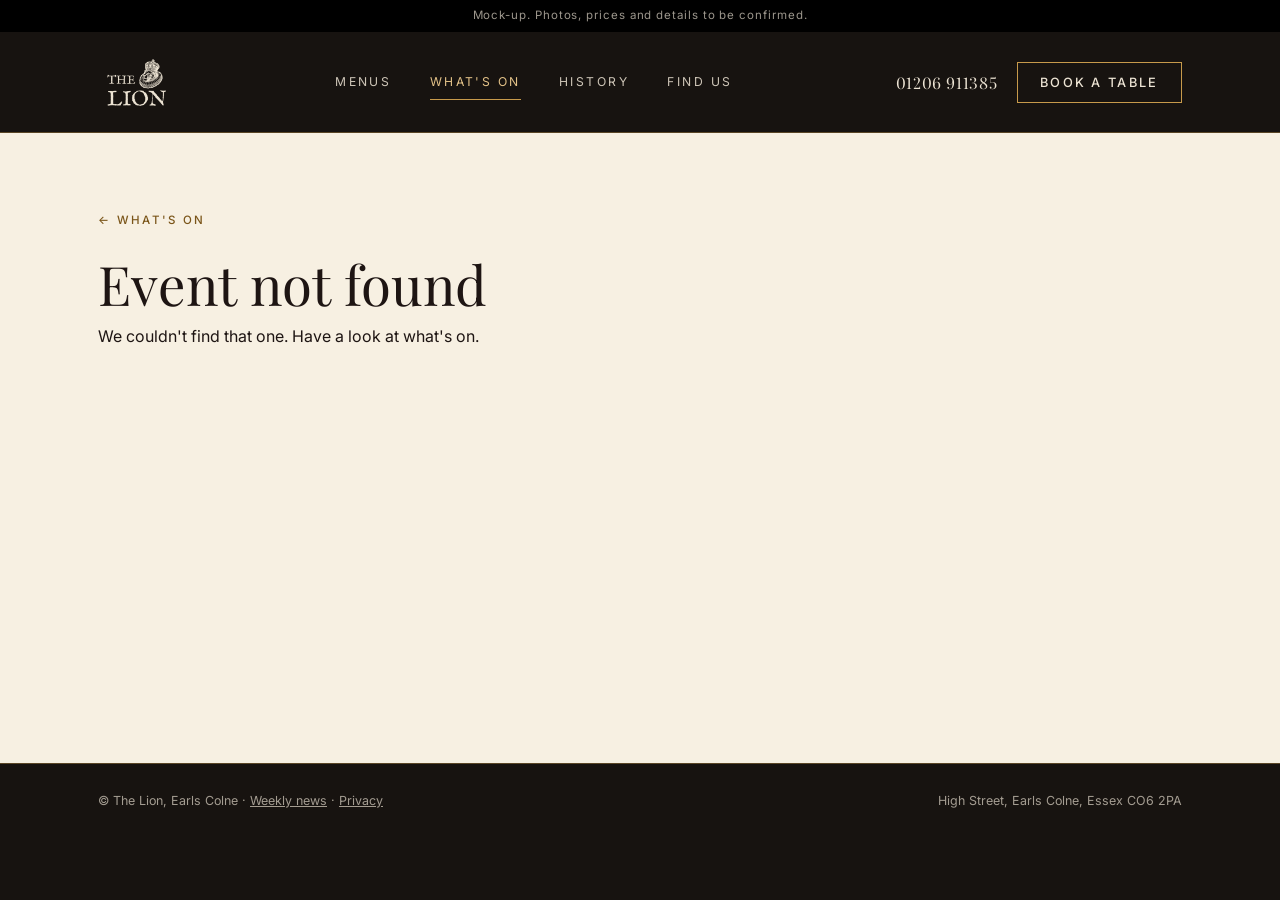
==== commit c2664a0c: "Polish pass: real events only, pizza night menu, headings, favicon, share card, 404, contrast Co-Aut" ====
--- a/event.html
+++ b/event.html
@@ -5,14 +5,27 @@
 <meta name="viewport" content="width=device-width, initial-scale=1">
 <meta name="robots" content="noindex, nofollow"><!-- MOCK-UP: remove when the site goes live -->
 <title>Event | The Lion, Earls Colne</title>
+<meta name="description" content="An event at the Lion, Earls Colne.">
+<link rel="icon" href="favicon.ico" sizes="48x48">
+<link rel="icon" type="image/png" href="images/favicon-32.png" sizes="32x32">
+<link rel="apple-touch-icon" href="images/apple-touch-icon.png">
+<!-- Share card. The og:image URL must be absolute: change https://kevsinfield.github.io/lion-earls-colne-site/ to the real domain when the site goes live. -->
+<meta property="og:type" content="website">
+<meta property="og:site_name" content="The Lion, Earls Colne">
+<meta property="og:title" content="Event | The Lion, Earls Colne">
+<meta property="og:description" content="An event at the Lion, Earls Colne.">
+<meta property="og:image" content="https://kevsinfield.github.io/lion-earls-colne-site/images/og.jpg">
+<meta property="og:image:width" content="1200">
+<meta property="og:image:height" content="630">
+<meta name="twitter:card" content="summary_large_image">
 <link rel="preconnect" href="https://fonts.googleapis.com">
 <link rel="preconnect" href="https://fonts.gstatic.com" crossorigin>
 <link href="https://fonts.googleapis.com/css2?family=Playfair+Display:ital,wght@0,400;0,500;1,400&family=Inter:wght@400;500&display=swap" rel="stylesheet">
-<link rel="stylesheet" href="css/style.css?v=20261028122447">
-<link rel="stylesheet" href="css/pages.css?v=20261028122447">
+<link rel="stylesheet" href="css/style.css?v=20261028153543">
+<link rel="stylesheet" href="css/pages.css?v=20261028153543">
 </head>
 <body data-page="event">
-<div class="mock">Mock-up of new pages. Content marked SAMPLE is invented to show the layout.</div>
+<div class="mock">Mock-up. Photos, prices and details to be confirmed.</div>
 <header id="chrome-head" data-active="events"></header>
 <main class="page">
   <div class="wrap event">
@@ -21,8 +34,8 @@
   </div>
 </main>
 <footer id="chrome-foot"></footer>
-<script src="js/data.js?v=20261028122447"></script>
-<script src="js/bar.js?v=20261028122447"></script>
-<script src="js/pages.js?v=20261028122447"></script>
+<script src="js/data.js?v=20261028153543"></script>
+<script src="js/bar.js?v=20261028153543"></script>
+<script src="js/pages.js?v=20261028153543"></script>
 </body>
 </html>
--- a/css/style.css
+++ b/css/style.css
@@ -20,7 +20,7 @@
 h2 { font-size: clamp(1.8rem, 4vw, 2.9rem); letter-spacing: -.005em; }
 em { font-style: italic; color: var(--gold-b); }
 .kicker { font-size: .72rem; letter-spacing: .32em; text-transform: uppercase; color: var(--gold); margin-bottom: 1.1rem; font-weight: 500; }
-.kicker--dark { color: #8a6424; }
+.kicker--dark { color: #7a5519; }
 .todo { margin-top: 1rem; font-size: .74rem; color: #d98b6a; letter-spacing: .02em; }
 .week .todo { color: #a5502e; }
 
@@ -101,9 +101,9 @@
 
 /* Home page, lighter (concept B, 28 Oct 2026): a cream hero over the frontage, then full-width picture-and-text bands.
    One photo, one short line and one action per band. Keep it that way: no photo grids or galleries. */
-:root { --paper: #fbf7ee; --cream: #f7f0e2; --sand: #eadfc9; --ink: #1e1513; --gold-d: #8a6424; }
+:root { --paper: #fbf7ee; --cream: #f7f0e2; --sand: #eadfc9; --ink: #1e1513; --gold-d: #7a5519; }
 .hero__bg { filter: saturate(.95) brightness(1.02); transform: none; background-position: center 30%; }
-.hero__wash { background: linear-gradient(to top, rgba(247,240,226,1) 0%, rgba(247,240,226,.96) 44%, rgba(247,240,226,.75) 62%, rgba(247,240,226,0) 88%); }
+.hero__wash { background: linear-gradient(to top, rgba(247,240,226,1) 0%, rgba(247,240,226,.96) 44%, rgba(247,240,226,.88) 68%, rgba(247,240,226,.45) 90%, rgba(247,240,226,0) 100%); }
 .hero h1 { color: var(--ink); }
 .hero h1 em { color: var(--gold-d); }
 .hero .kicker { color: var(--gold-d); }
@@ -158,20 +158,15 @@
 .week__in { display: grid; grid-template-columns: .9fr 1.3fr; gap: clamp(2rem, 6vw, 5rem); align-items: start; }
 .week__list { list-style: none; border-top: 1px solid rgba(23,19,16,.25); }
 .week__list li { display: grid; grid-template-columns: 8.5rem 1fr auto; gap: 1rem; align-items: baseline; padding: 1.15rem 0; border-bottom: 1px solid rgba(23,19,16,.25); }
-.wk__d { font-size: .7rem; letter-spacing: .26em; text-transform: uppercase; color: #8a6424; font-weight: 500; }
+.wk__d { font-size: .7rem; letter-spacing: .26em; text-transform: uppercase; color: #7a5519; font-weight: 500; }
 .week__list strong { font: 400 1.428rem/1.1 var(--serif); }
 .wk__n { font-size: .88rem; color: rgba(23,19,16,.65); text-align: right; }
 
 /* Join */
 
 /* Find */
-.find { padding: clamp(4.5rem, 10vw, 7.5rem) 0; background: var(--oak); }
-.find__in { display: grid; grid-template-columns: 1fr 1.2fr; gap: clamp(2rem, 6vw, 5rem); }
 address { font-style: normal; color: var(--mute); margin: 1rem 0 .4rem; }
 .phone { font: 400 1.68rem var(--serif); text-decoration: none; color: var(--gold-b); }
-.find__links { margin: .6rem 0 2rem; font-size: .85rem; color: var(--mute); }
-.find__links a { color: var(--bone); text-underline-offset: 4px; }
-.find__h { font-size: 1.6rem; margin-bottom: 1rem; }
 .hours { width: 100%; border-collapse: collapse; }
 .hours th, .hours td { text-align: left; padding: .7rem 0; border-bottom: 1px solid var(--line); font-size: .92rem; font-weight: 400; vertical-align: top; }
 .hours th { width: 7.5rem; font: 400 1.05rem var(--serif); }
@@ -188,7 +183,7 @@
 @keyframes up { from { transform: translateY(40px); opacity: 0; } }
 .panel__x { position: absolute; top: .7rem; right: 1rem; width: 44px; height: 44px; font-size: 2rem; line-height: 1; background: none; border: 0; cursor: pointer; color: var(--bitumen); }
 .panel .todo { color: #a5502e; }
-.panel h3 { font: italic 400 1.26rem var(--serif); margin: 2rem 0 .3rem; padding-bottom: .4rem; border-bottom: 1px solid rgba(23,19,16,.3); color: #8a6424; }
+.panel h3 { font: italic 400 1.26rem var(--serif); margin: 2rem 0 .3rem; padding-bottom: .4rem; border-bottom: 1px solid rgba(23,19,16,.3); color: #7a5519; }
 .mast { text-align: center; padding-top: .6rem; }
 .mast__the { font: 500 0.672rem var(--serif); letter-spacing: .4em; text-indent: .4em; text-transform: uppercase; }
 .mast__lion { font: 500 clamp(2.856rem, 10.92vw, 3.864rem)/.9 var(--serif); letter-spacing: .05em; text-indent: .05em; text-transform: uppercase; }
@@ -211,11 +206,11 @@
 .menu__hint { text-align: center; font-size: .72rem; letter-spacing: .06em; color: rgba(23,19,16,.5); margin-top: .5rem; }
 .menu__acts { display: flex; align-items: center; justify-content: center; gap: 1.2rem; flex-wrap: wrap; margin-top: 1.1rem; }
 .btn--sm { padding: .65rem 1.1rem; font-size: .7rem; }
-.panel .menu__acts .btn--line { color: var(--bitumen); border-color: #8a6424; }
+.panel .menu__acts .btn--line { color: var(--bitumen); border-color: #7a5519; }
 .panel .menu__acts .btn--line:hover { background: var(--bitumen); color: var(--bone); border-color: var(--bitumen); }
-.menu__full { font: 500 .7rem var(--sans); letter-spacing: .2em; text-transform: uppercase; color: #8a6424; text-underline-offset: 4px; }
+.menu__full { font: 500 .7rem var(--sans); letter-spacing: .2em; text-transform: uppercase; color: #7a5519; text-underline-offset: 4px; }
 .menu__jump { display: flex; gap: .4rem; flex-wrap: wrap; justify-content: center; margin-top: 1.1rem; }
-.menu__jump button { background: none; border: 0; border-bottom: 1px solid rgba(138,100,36,.5); color: #8a6424; font: 500 .68rem var(--sans); letter-spacing: .16em; text-transform: uppercase; padding: .2rem .3rem; margin: 0 .3rem; cursor: pointer; }
+.menu__jump button { background: none; border: 0; border-bottom: 1px solid rgba(138,100,36,.5); color: #7a5519; font: 500 .68rem var(--sans); letter-spacing: .16em; text-transform: uppercase; padding: .2rem .3rem; margin: 0 .3rem; cursor: pointer; }
 .menu__jump button:hover { color: var(--bitumen); }
 .menu[hidden] { display: none; }
 .menu__note { font: italic 400 .95rem/1.5 var(--serif); color: rgba(23,19,16,.78); margin: .7rem 0 .3rem; }
@@ -224,11 +219,11 @@
 .dish { display: flex; justify-content: space-between; gap: 1rem; padding: .7rem 0 .1rem; }
 .dish strong { display: block; font: 500 1.05rem/1.2 var(--serif); }
 .dish__d { display: block; font-size: .86rem; color: rgba(23,19,16,.62); }
-.dish__label { display: block; font: 500 .66rem var(--sans); font-style: normal; letter-spacing: .2em; text-transform: uppercase; color: #8a6424; }
+.dish__label { display: block; font: 500 .66rem var(--sans); font-style: normal; letter-spacing: .2em; text-transform: uppercase; color: #7a5519; }
 .dish__tag { display: inline-block; margin-left: .5rem; font: 500 .62rem var(--sans); letter-spacing: .12em; text-transform: uppercase; border: 1px solid rgba(23,19,16,.4); padding: .05rem .4rem; vertical-align: middle; }
 .dish__p { font: 500 1.008rem var(--serif); white-space: nowrap; }
 .offer { margin-top: 2rem; border: 1px solid var(--bitumen); padding: 1.1rem; text-align: center; }
-.offer__t { display: block; font: 500 .66rem var(--sans); letter-spacing: .24em; text-transform: uppercase; color: #8a6424; }
+.offer__t { display: block; font: 500 .66rem var(--sans); letter-spacing: .24em; text-transform: uppercase; color: #7a5519; }
 .offer strong { display: block; font: 400 1.344rem var(--serif); margin: .2rem 0; }
 .offer__d { font-style: italic; color: rgba(23,19,16,.65); }
 .panel__note { margin: 2rem 0 1.4rem; font-size: .78rem; color: rgba(23,19,16,.6); }
@@ -260,7 +255,7 @@
   .actions .wrap { padding: 0; }
   .trio { grid-template-columns: 1fr; gap: 2rem; }
   .trio li, .trio li:first-child { border-left: 0; padding: 0 0 0 0; border-top: 1px solid var(--line); padding-top: 1.4rem; }
-  .week__in, .find__in { grid-template-columns: 1fr; }
+  .week__in { grid-template-columns: 1fr; }
   .band { grid-template-columns: 1fr; min-height: 0; }
   .band:nth-child(even) .ph { order: 0; }
   .ph { min-height: 240px; }
@@ -338,17 +333,56 @@
   .ticket__stub span { font-size: 1.4rem; }
 }
 
-/* "Our history" opens with a wide photo of the building that melts into the cream above and below (28 Oct 2026, Kev's choice B with a soft bleed).
-   The photo is only a Street View grab for now: swap images/lion-frontage.jpg or the .strip__bg url for a proper shot of the timbers. */
-.history--photo { padding-top: clamp(1.4rem, 3vw, 2.4rem); }
-.strip { position: relative; min-height: clamp(280px, 38vw, 380px); display: flex; align-items: center; margin-bottom: clamp(1.6rem, 4vw, 3rem); text-align: left; }
-.strip__bg { position: absolute; inset: 0; background: #2b2118 url("../images/lion-frontage.jpg") center 42% / cover;
-  -webkit-mask-image: linear-gradient(to bottom, transparent 0, #000 24%, #000 68%, transparent 100%);
-  mask-image: linear-gradient(to bottom, transparent 0, #000 24%, #000 68%, transparent 100%); }
-.strip__bg::after { content: ""; position: absolute; inset: 0; background: linear-gradient(90deg, rgba(23,19,16,.88), rgba(23,19,16,.4) 68%, rgba(23,19,16,.12)); }
+/* "Our history" opens with a wide photo of the building with a clean edge at the top that melts into the cream at the bottom only (28 Oct 2026, Kev's choice B with a soft bleed).
+   The photo is a crop of the Lion's Facebook cover photo (images/lion-front.jpg): the pargeted plasterwork and the painted Bar & Dining lettering. Swap the .strip__bg url if we get a better one. */
+.history--photo { padding-top: 0; }
+.strip { position: relative; min-height: clamp(290px, 40vw, 410px); display: flex; align-items: center; margin-bottom: clamp(1.6rem, 4vw, 3rem); text-align: left; }
+.strip__bg { position: absolute; inset: 0; background: #2b2118 url("../images/lion-front.jpg") center 74% / cover;
+  -webkit-mask-image: linear-gradient(to bottom, #000 0, #000 72%, transparent 100%);
+  mask-image: linear-gradient(to bottom, #000 0, #000 72%, transparent 100%); }
+.strip__bg::after { content: ""; position: absolute; inset: 0; background: linear-gradient(90deg, rgba(23,19,16,.9), rgba(23,19,16,.55) 45%, rgba(23,19,16,.12) 85%); }
 .strip__in { position: relative; width: 100%; padding-top: 1rem; }
 .strip .kicker { color: var(--gold-b); }
 .strip h2 { color: #f3ead8; font-size: clamp(2rem, 4.4vw, 3.4rem); line-height: 1.08; max-width: 14ch; }
 .strip__tag { margin-top: .8rem; font: italic 1.05rem var(--serif); color: rgba(243,234,216,.88); }
 .history--photo .history__lead { margin-top: 0; }
 @media (max-width: 880px) { .strip { min-height: 260px; } }
+
+/* The week band: photo follows the day, today's row is picked out */
+.ph__day { position: absolute; left: 0; bottom: 1.4rem; z-index: 2; background: rgba(251,247,238,.96); color: var(--ink); font: 500 .72rem var(--sans); letter-spacing: .18em; text-transform: uppercase; padding: .7rem 1.1rem .7rem 1.2rem; border-left: 4px solid var(--gold); box-shadow: 0 6px 18px rgba(0,0,0,.25); }
+.week__list li.is-today { background: rgba(199,154,75,.16); box-shadow: inset 4px 0 0 var(--gold); padding-left: .8rem; }
+.week__list li.is-today .wk__d::after { content: "Today"; display: block; margin-top: .25rem; color: var(--bitumen); background: var(--gold); font-size: .55rem; letter-spacing: .16em; padding: .1rem .4rem; width: max-content; }
+
+/* Find us: a map behind the details card, hours on light cream beside it (Find us concept 1 with a map, 28 Oct 2026).
+   The map is a still picture (images/map.jpg) made once from OpenStreetMap tiles, so nothing is loaded from other sites
+   and no cookies are set. Credit line is required by OpenStreetMap's licence. */
+.find { display: grid; grid-template-columns: 1.05fr 1fr; background: var(--paper); color: var(--ink); min-height: 560px; }
+.find__map { position: relative; min-height: 460px; background: #e9e1cf; overflow: hidden; }
+.find__mapimg { position: absolute; inset: 0; display: block; }
+.find__mapimg img { width: 100%; height: 100%; object-fit: cover; object-position: 60% 40%; display: block; }
+.find__credit { position: absolute; right: 0; top: 0; background: rgba(251,247,238,.9); font-size: .66rem; padding: .25rem .6rem; color: #5d5046; z-index: 2; }
+.find__credit a { color: inherit; text-underline-offset: 2px; }
+.find__card { position: absolute; left: clamp(1rem, 4vw, 3rem); bottom: clamp(1rem, 4vw, 3rem); max-width: 380px; background: var(--paper); padding: 1.6rem 1.8rem 1.8rem; box-shadow: 0 16px 40px rgba(30,21,19,.35); z-index: 2; }
+.find__card .kicker { margin-bottom: .5rem; }
+.find__card h2 { font-size: 2.4rem; line-height: 1.05; margin-bottom: .6rem; color: var(--ink); }
+.find__card address { color: var(--ink); margin: .2rem 0 .5rem; font-size: 1rem; }
+.find__card .phone { color: var(--gold-d); }
+.find__links { margin: .6rem 0 1.4rem; font-size: .85rem; color: #5d5046; }
+.find__links a { color: var(--ink); text-underline-offset: 4px; }
+.find__card .btn--gold { background: var(--bitumen); border-color: var(--bitumen); color: #f3ead8; }
+.find__card .btn--gold:hover { background: #2b2118; }
+.find__hours { padding: clamp(2rem, 5vw, 4rem); display: flex; flex-direction: column; justify-content: center; }
+.find__h { font-size: 1.8rem; margin-bottom: 1rem; color: var(--ink); }
+.find .hours th, .find .hours td { border-bottom-color: rgba(30,21,19,.18); padding: .75rem 0; }
+.find .hours td:nth-child(2) { padding-right: 1.2rem; }
+.find .hours td:last-child { color: #5d5046; }
+.find .hours tr.is-today { background: rgba(199,154,75,.2); }
+.find .hours tr.is-today th, .find .hours tr.is-today td { color: var(--ink); border-bottom-color: rgba(30,21,19,.18); }
+.find .hours tr.is-today td:last-child { color: var(--ink); }
+.find .todo { color: #a5502e; }
+@media (max-width: 880px) {
+  .find { grid-template-columns: 1fr; }
+  .find__map { min-height: 0; }
+  .find__mapimg { position: relative; height: 260px; }
+  .find__card { position: relative; left: auto; bottom: auto; max-width: none; margin: -3rem 1rem 1rem; }
+}
--- a/css/pages.css
+++ b/css/pages.css
@@ -128,7 +128,7 @@
 
 /* Light theme for the inner pages (28 Oct 2026), to match the lighter home page. The dark rules above were written
    with the colour variables, so re-pointing the variables inside .page turns the whole page light. Posters stay dark. */
-.page { --bone: #1e1513; --mute: #5d5046; --line: rgba(30,21,19,.2); --gold: #8a6424; --gold-b: #8a6424;
+.page { --bone: #1e1513; --mute: #5d5046; --line: rgba(30,21,19,.2); --gold: #7a5519; --gold-b: #7a5519;
   background: var(--cream); color: var(--ink); }
 .page .poster, .page .feature .poster { --bone: #ede4d4; --mute: rgba(237,228,212,.7); --gold: #c79a4b; --gold-b: #e3c288; --line: rgba(199,154,75,.38); color: #ede4d4; }
 .page .btn--gold { background: #c79a4b; border-color: #c79a4b; color: #171310; }
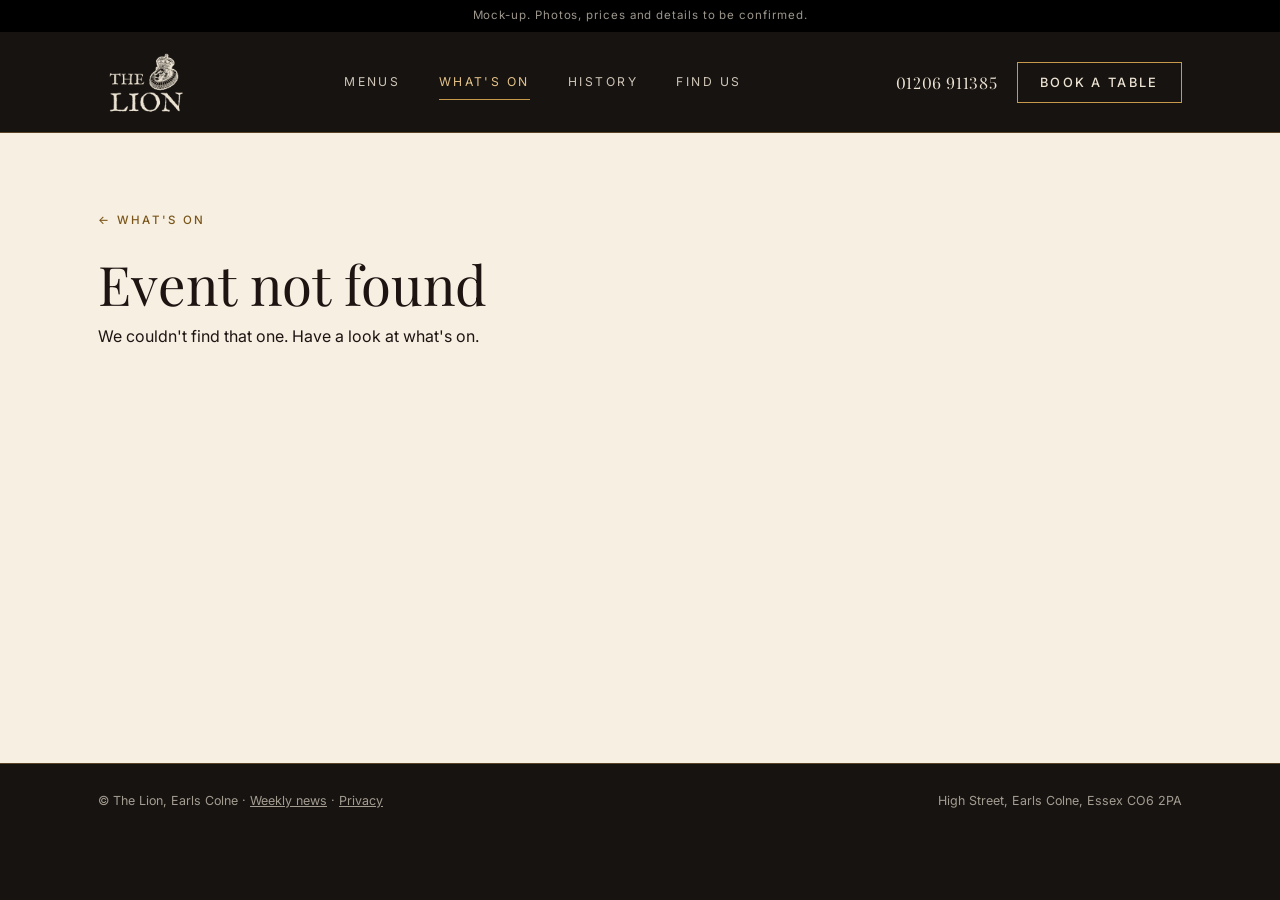
==== commit 6130a03d: "Small fixes and gentle motion: bigger logo, scroll reveals, hero drift, progress line, skip link, ta" ====
--- a/event.html
+++ b/event.html
@@ -21,8 +21,8 @@
 <link rel="preconnect" href="https://fonts.googleapis.com">
 <link rel="preconnect" href="https://fonts.gstatic.com" crossorigin>
 <link href="https://fonts.googleapis.com/css2?family=Playfair+Display:ital,wght@0,400;0,500;1,400&family=Inter:wght@400;500&display=swap" rel="stylesheet">
-<link rel="stylesheet" href="css/style.css?v=20261028153543">
-<link rel="stylesheet" href="css/pages.css?v=20261028153543">
+<link rel="stylesheet" href="css/style.css?v=20261028154209">
+<link rel="stylesheet" href="css/pages.css?v=20261028154209">
 </head>
 <body data-page="event">
 <div class="mock">Mock-up. Photos, prices and details to be confirmed.</div>
@@ -34,8 +34,9 @@
   </div>
 </main>
 <footer id="chrome-foot"></footer>
-<script src="js/data.js?v=20261028153543"></script>
-<script src="js/bar.js?v=20261028153543"></script>
-<script src="js/pages.js?v=20261028153543"></script>
+<script src="js/data.js?v=20261028154209"></script>
+<script src="js/bar.js?v=20261028154209"></script>
+<script src="js/fx.js?v=20261028154209"></script>
+<script src="js/pages.js?v=20261028154209"></script>
 </body>
 </html>
--- a/css/style.css
+++ b/css/style.css
@@ -38,8 +38,8 @@
 .bar.is-small { box-shadow: 0 6px 24px rgba(0,0,0,.45); }
 .bar__in { display: grid; grid-template-columns: auto 1fr auto; align-items: center; gap: 1.5rem; height: var(--bar-h); transition: height .25s; }
 .bar.is-small .bar__in { height: 70px; }
-.bar__logo img { height: 74px; width: auto; transition: height .25s; }
-.bar.is-small .bar__logo img { height: 50px; }
+.bar__logo img { height: 92px; width: auto; transition: height .25s; }
+.bar.is-small .bar__logo img { height: 62px; }
 .bar__nav { display: flex; justify-content: center; gap: clamp(1.2rem, 3vw, 2.6rem); }
 .bar__nav a { text-decoration: none; font-size: .76rem; letter-spacing: .2em; text-transform: uppercase; color: var(--bone); opacity: .85; padding: .4rem 0; border-bottom: 1px solid transparent; }
 .bar__nav a:hover, .bar__nav a.on { color: var(--gold-b); opacity: 1; border-bottom-color: var(--gold); }
@@ -235,7 +235,7 @@
   :root { --bar-h: 64px; }
   .bar__in { grid-template-columns: 1fr auto; height: var(--bar-h); gap: .5rem; }
   .bar.is-small .bar__in { height: var(--bar-h); }
-  .bar__logo img, .bar.is-small .bar__logo img { height: 46px; }
+  .bar__logo img, .bar.is-small .bar__logo img { height: 58px; }
   .bar__nav, .bar__right { display: none; }
   .bar__burger { display: block; }
   .hero h1 { font-size: clamp(1.9rem, 8vw, 2.5rem); }
@@ -266,6 +266,26 @@
   .sticky { display: grid; grid-template-columns: 1.3fr 1fr; gap: .6rem; position: fixed; left: 0; right: 0; bottom: 0; z-index: 30; padding: .7rem var(--pad); background: rgba(23,19,16,.97); border-top: 1px solid var(--line); transform: translateY(110%); transition: transform .25s; }
   .sticky.show { transform: none; }
   .sticky .btn { padding: .85rem .5rem; }
+}
+/* Small touches (28 Oct 2026). Scroll effects live in js/fx.js; the page works the same without them. */
+.skip { position: absolute; left: -999px; top: 0; z-index: 100; background: #f3ead8; color: #171310; padding: .8rem 1.2rem; font: 500 .8rem var(--sans); letter-spacing: .12em; text-transform: uppercase; text-decoration: none; }
+.skip:focus { left: 1rem; top: 1rem; }
+.hero h1 { text-wrap: balance; }
+.bar__progress { position: absolute; left: 0; right: 0; bottom: -1px; height: 2px; background: var(--gold); transform-origin: 0 50%; transform: scaleX(0); pointer-events: none; }
+.status.is-open .dot { animation: pulse 2.6s ease-out infinite; }
+@keyframes pulse { 0% { box-shadow: 0 0 0 0 rgba(127,207,139,.55); } 70%, 100% { box-shadow: 0 0 0 9px rgba(127,207,139,0); } }
+.fx .hero__bg { top: -60px; translate: 0 var(--py, 0px); animation: drift 24s ease-out both; }
+@keyframes drift { from { scale: 1.04; } to { scale: 1; } }
+.fx .rv { opacity: 0; translate: 0 18px; transition: opacity .75s ease, translate .75s cubic-bezier(.22,.61,.36,1); transition-delay: var(--rd, 0s); }
+.fx .rv.in { opacity: 1; translate: 0 0; }
+.fx .rv--photo { translate: 0 0; clip-path: inset(8% 0 0 0); transition: opacity .9s ease, clip-path 1.1s cubic-bezier(.22,.61,.36,1); }
+.fx .rv--photo.in { clip-path: inset(0); }
+@media (max-width: 700px) { .br-d { display: none; } }
+@media (max-width: 880px) {
+  .find__card .btn { display: none; }  /* the sticky Book bar is already on screen */
+  /* Bigger thumb targets without changing the layout: an invisible halo around small links */
+  .soon__all, .link, .history__src a, .join__fine a, .find__card a:not(.btn), .find__credit a, .foot a, .phone { position: relative; }
+  .soon__all::after, .link::after, .history__src a::after, .join__fine a::after, .find__card a:not(.btn)::after, .find__credit a::after, .foot a::after, .phone::after { content: ""; position: absolute; inset: -14px -8px; }
 }
 @media (prefers-reduced-motion: reduce) { * { animation: none !important; transition: none !important; scroll-behavior: auto !important; } }
 
